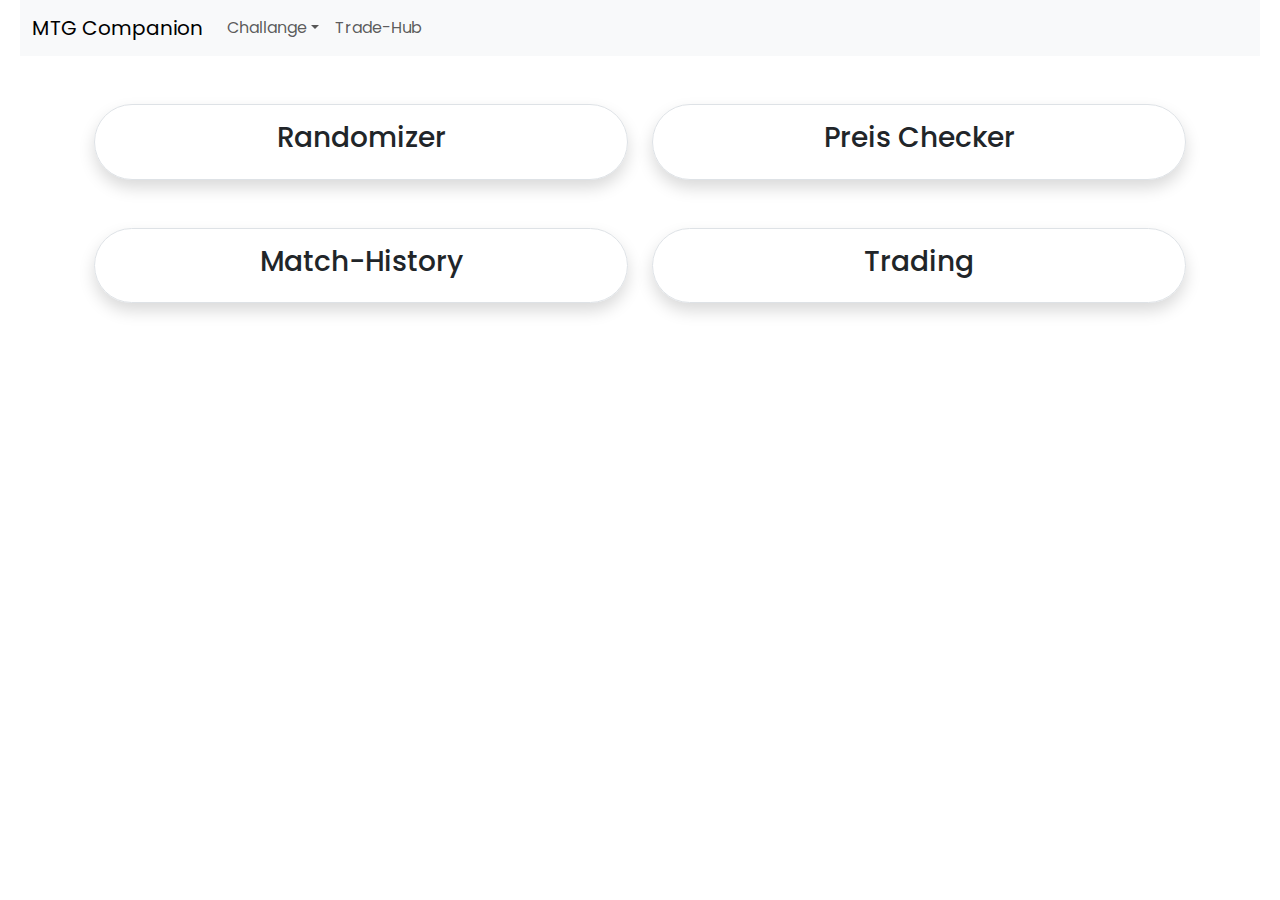
==== index.html @ cfb76c11 "Initial Commit" ====
<!DOCTYPE html>
<html lang="de">
<head>
    <title>MTG Companion</title>
    <meta charset="utf-8">
    <meta name="viewport" content="width=device-width, initial-scale=1">
    <link href="https://cdn.jsdelivr.net/npm/bootstrap@5.2.3/dist/css/bootstrap.min.css" rel="stylesheet">
    <link href="https://cdnjs.cloudflare.com/ajax/libs/font-awesome/6.2.1/css/all.min.css" rel="stylesheet">
    <link href="mtgcompanion.css" rel="stylesheet">
    <script src="https://cdn.jsdelivr.net/npm/bootstrap@5.2.3/dist/js/bootstrap.bundle.min.js"></script>
</head>
<body>
    <nav class="navbar navbar-expand-sm static-top bg-light">
        <div class="container-fluid">
            <a class="navbar-brand active" href="index.html">MTG Companion</a>
            <button class="navbar-toggler" type="button" data-bs-toggle="collapse" data-bs-target="#collapNavbar">
                <span class="navbar-toggler-icon"></span>
            </button>
            <div class="collapse navbar-collapse" id="collapNavbar">
                <ul class="navbar-nav">
                    <li class="nav-item dropdown">
                        <a class="nav-link dropdown-toggle" href="randomizer.html" role="button" data-bs-toggle="dropdown">Challange</a>
                        <ul class="dropdown-menu">
                            <li><a class="dropdown-item" href="randomizer.html">Challange Randomizer</a></li>
                            <li><a class="dropdown-item" href="history.html">Match History</a></li>
                            <li><a class="dropdown-item" href="upgrade.html">Upgrade Preis Checker</a></li>
                        </ul>
                    </li>
                    <li class="nav-item">
                        <a class="nav-link" href="trading.html">Trade-Hub</a>
                    </li>
                </ul>
            </div>
        </div>
    </nav>
    <div class="container row mx-auto">
        <div class="col-6">
            <div class="mt-5 p-3 shadow text-center border rounded-pill">
                <h3><a class="link-dark text-decoration-none" href="randomizer.html">Randomizer</a></h3>
            </div>
        </div>
        <div class="col-6">
            <div class="mt-5 p-3 shadow text-center border rounded-pill">
                <h3><a class="link-dark text-decoration-none" href="upgrade.html">Preis Checker</a></h3>
            </div>
        </div>
        <div class="col-6">
            <div class="mt-5 p-3 shadow text-center border rounded-pill">
                <h3><a class="link-dark text-decoration-none" href="histroy.html">Match-History</a></h3>
            </div>
        </div>
        <div class="col-6">
            <div class="mt-5 p-3 shadow text-center border rounded-pill">
                <h3><a class="link-dark text-decoration-none" href="trading.html">Trading</a></h3>
            </div>
        </div>
    </div>
</body>
</html>
---- mtgcompanion.css ----
@import url('https://fonts.googleapis.com/css2?family=Poppins:wght@200;300;400;500;600;700&display=swap');
*{
  margin: 0;
  padding: 0;
  box-sizing: border-box;
  font-family: 'Poppins', sans-serif;
}

body{
  padding: 0 20px;
}

::selection{
  color: #fff;
  background: #664AFF;
}

.container-search{
    max-width: 450px;
    margin: 150px auto;
}

.container-search .searchInput{
  background: #fff;
  width: 100%;
  border-radius: 5px;
  position: relative;
  box-shadow: 0px 1px 5px 3px rgba(0,0,0,0.12);
}

.searchInput input{
  height: 55px;
  width: 100%;
  outline: none;
  border: none;
  border-radius: 5px;
  padding: 0 60px 0 20px;
  font-size: 18px;
  box-shadow: 0px 1px 5px rgba(0,0,0,0.1);
}

.searchInput.active input{
  border-radius: 5px 5px 0 0;
}

.searchInput .resultBox{
  padding: 0;
  opacity: 0;
  pointer-events: none;
  max-height: 280px;
  overflow-y: auto;
}

.searchInput.active .resultBox{
  padding: 10px 8px;
  opacity: 1;
  pointer-events: auto;
}

.resultBox li{
  list-style: none;
  padding: 8px 12px;
  display: none;
  width: 100%;
  cursor: default;
  border-radius: 3px;
}

.searchInput.active .resultBox li{
  display: block;
}
.resultBox li:hover{
  background: #efefef;
}

.searchInput .icon{
  position: absolute;
  right: 0px;
  top: 0px;
  height: 55px;
  width: 55px;
  text-align: center;
  line-height: 55px;
  font-size: 20px;
  color: #644bff;
}

.circle-small {
  height: 10vh;
  width: 10vh;
  background-color: powderblue;
  color: #333;
  border-radius: 50%;
}

.circle-big {
    height: 20vh;
    width: 20vh;
    background-color: powderblue;
    color: #333;
    border-radius: 50%;
 }

:root {
    --mcard-height: 30vh;
    --mcard-width: calc(var(--mcard-height) / 1.5);
}

@property --rotate {
    syntax: "<angle>";
    initial-value: 132deg;
    inherits: false;
}

.mcard {
    background: #eeeef0;
    width: var(--mcard-width);
    height: var(--mcard-height);
    padding: 3px;
    position: relative;
    border-radius: 6px;
    justify-content: center;
    align-items: center;
    text-align: center;
    display: flex;
    color: rgb(0, 0, 0);
}

.mcard .title {
  font-weight: bold;
  font-size: 1.2em;
  position: absolute;
  top: 5%;
  opacity: 0;
  transition: opacity 2s;
}

.mcard .description {
  font-size: 1em;
  position: absolute;
  bottom: 10%;
  opacity: 0;
  transition: opacity 2s;
}

.fade {
  opacity: 1 !important;
}

.hidden {
  display: none;
}

.mcard::before {
  content: "";
  width: 104%;
  height: 102%;
  border-radius: 8px;
  background-color: powderblue;
  position: absolute;
  z-index: -1;
  top: -1%;
  left: -2%;
  animation: spin 2.5s linear infinite;
}

.mcard.load::before {
    background-color: rgb(255, 255, 255) 0%;
    background-image: linear-gradient(
      var(--rotate)
      , powderblue, rgb(65, 179, 194) 43%, #1d92c4);
    animation: spin 2.5s linear infinite;
}
  
  .mcard.load::after {
    position: absolute;
    content: "";
    top: calc(var(--mcard-height) / 6);
    left: 0;
    right: 0;
    z-index: -1;
    height: 100%;
    width: 100%;
    margin: 0 auto;
    transform: scale(0.7);
    filter: blur(calc(var(--mcard-height) / 6));
    background-image: linear-gradient(
      var(--rotate)
      , powderblue, rgb(65, 179, 194) 43%, #1d92c4);
      opacity: 1;
    transition: opacity .5s;
    animation: spin 2.5s linear infinite;
  }

  @keyframes spin {
    0% {
      --rotate: 0deg;
    }
    100% {
      --rotate: 360deg;
    }
  }
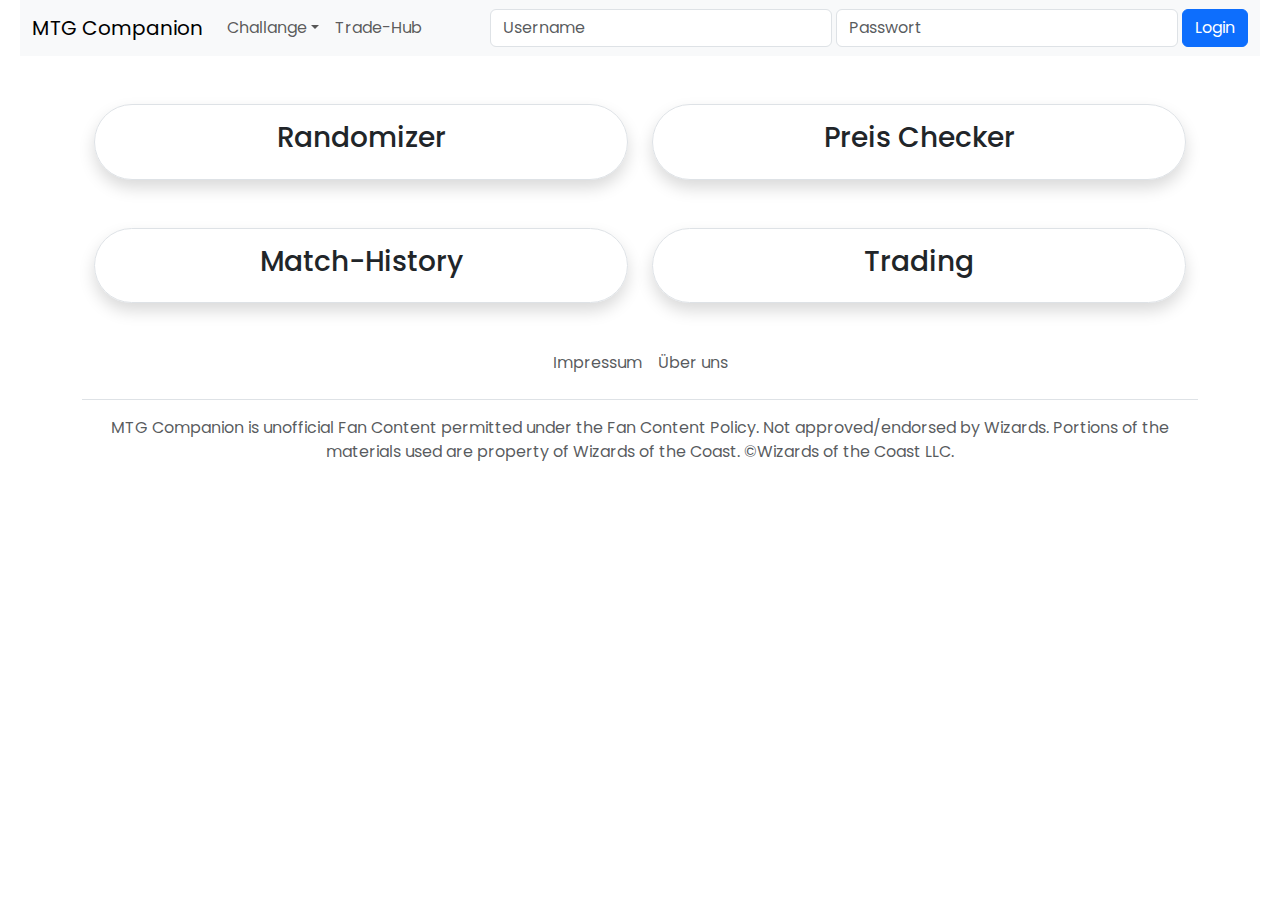
==== commit 774de94c: "Added footer and some cleanup" ====
--- a/index.html
+++ b/index.html
@@ -17,7 +17,7 @@
                 <span class="navbar-toggler-icon"></span>
             </button>
             <div class="collapse navbar-collapse" id="collapNavbar">
-                <ul class="navbar-nav">
+                <ul class="navbar-nav me-auto">
                     <li class="nav-item dropdown">
                         <a class="nav-link dropdown-toggle" href="randomizer.html" role="button" data-bs-toggle="dropdown">Challange</a>
                         <ul class="dropdown-menu">
@@ -30,6 +30,11 @@
                         <a class="nav-link" href="trading.html">Trade-Hub</a>
                     </li>
                 </ul>
+                <form class="d-flex align-content-end">
+                    <input class="form-control me-1" type="text" placeholder="Username">
+                    <input class="form-control me-1" type="password" placeholder="Passwort">
+                    <button class="btn btn-primary" type="button">Login</button>
+                </form>
             </div>
         </div>
     </nav>
@@ -55,5 +60,14 @@
             </div>
         </div>
     </div>
+    <div class="container">
+        <footer class="py-3 my-4">
+          <ul class="nav justify-content-center border-bottom pb-3 mb-3">
+            <li class="nav-item"><a href="#" class="nav-link px-2 text-muted">Impressum</a></li>
+            <li class="nav-item"><a href="#" class="nav-link px-2 text-muted">Über uns</a></li>
+          </ul>
+          <p class="text-center text-muted">MTG Companion is unofficial Fan Content permitted under the Fan Content Policy. Not approved/endorsed by Wizards. Portions of the materials used are property of Wizards of the Coast. ©Wizards of the Coast LLC.</p>
+        </footer>
+      </div>
 </body>
 </html>--- a/mtgcompanion.css
+++ b/mtgcompanion.css
@@ -49,6 +49,8 @@
   pointer-events: none;
   max-height: 280px;
   overflow-y: auto;
+  width: 100%;
+  background-color: #fff;
 }
 
 .searchInput.active .resultBox{
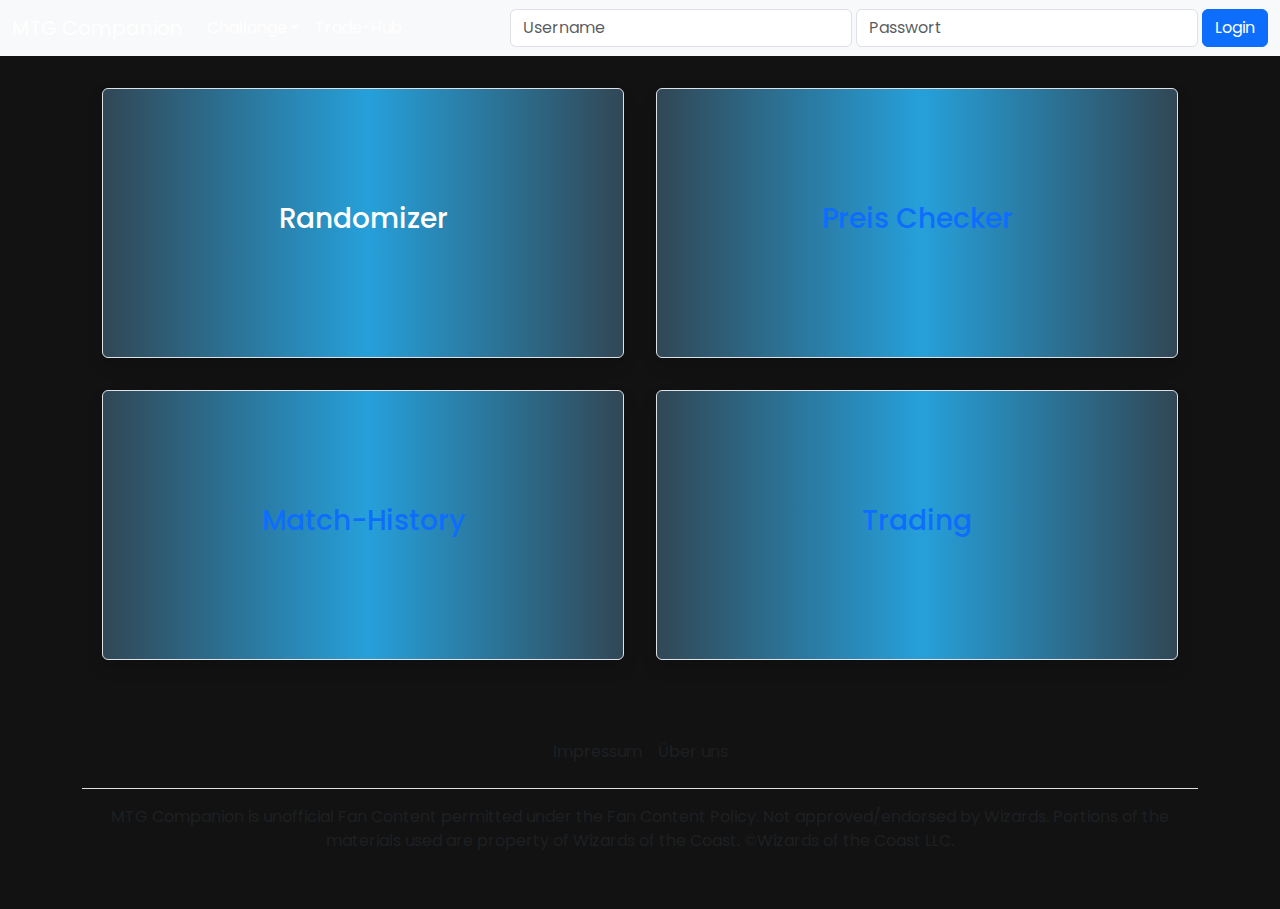
==== commit 99c303ba: "starting with dark material design" ====
--- a/index.html
+++ b/index.html
@@ -38,25 +38,27 @@
             </div>
         </div>
     </nav>
-    <div class="container row mx-auto">
-        <div class="col-6">
-            <div class="mt-5 p-3 shadow text-center border rounded-pill">
-                <h3><a class="link-dark text-decoration-none" href="randomizer.html">Randomizer</a></h3>
+    <div class="container p-3 row mx-auto text-center">
+        <div class="col-6 p-3 d-flex justify-content-center align-items-stretch">
+            <a class="container linkbox mx-auto d-flex border rounded shadow justify-content-center align-items-center text-decoration-none" href="randomizer.html">
+                <div class="">
+                    <h3>Randomizer</h3>
+                </div>
+            </a>
+        </div>
+        <div class="col-6 p-3 d-flex justify-content-center align-items-stretch">
+            <div class="container linkbox mx-auto d-flex border rounded shadow justify-content-center align-items-center">
+                <h3><a class="text-decoration-none" href="upgrade.html">Preis Checker</a></h3>
             </div>
         </div>
-        <div class="col-6">
-            <div class="mt-5 p-3 shadow text-center border rounded-pill">
-                <h3><a class="link-dark text-decoration-none" href="upgrade.html">Preis Checker</a></h3>
+        <div class="col-6 p-3 d-flex justify-content-center align-items-stretch">
+            <div class="container linkbox mx-auto d-flex border rounded shadow justify-content-center align-items-center">
+                <h3><a class="text-decoration-none" href="history.html">Match-History</a></h3>
             </div>
         </div>
-        <div class="col-6">
-            <div class="mt-5 p-3 shadow text-center border rounded-pill">
-                <h3><a class="link-dark text-decoration-none" href="histroy.html">Match-History</a></h3>
-            </div>
-        </div>
-        <div class="col-6">
-            <div class="mt-5 p-3 shadow text-center border rounded-pill">
-                <h3><a class="link-dark text-decoration-none" href="trading.html">Trading</a></h3>
+        <div class="col-6 p-3 d-flex justify-content-center align-items-stretch">
+            <div class="container linkbox mx-auto d-flex border rounded shadow justify-content-center align-items-center">
+                <h3><a class="text-decoration-none" href="trading.html">Trading</a></h3>
             </div>
         </div>
     </div>
--- a/mtgcompanion.css
+++ b/mtgcompanion.css
@@ -1,17 +1,43 @@
 @import url('https://fonts.googleapis.com/css2?family=Poppins:wght@200;300;400;500;600;700&display=swap');
-*{
-  margin: 0;
-  padding: 0;
-  box-sizing: border-box;
+* {
   font-family: 'Poppins', sans-serif;
+  color: #fff;
+}
+
+:root {
+  --mcard-height: 30vh;
+  --mcard-width: calc(var(--mcard-height) / 1.5);
+  --grey-1: #121212;
+  --grey-2: #1b1b1b;
+  --grey-3: #2b2b2b;
+  --grey-4: #3b3b3b;
+  --grey-5: #4b4b4b;
+  --accent-1: #BB86FC;
+  --accent-2: #03DAC5;
 }
 
 body{
-  padding: 0 20px;
+  background-color: var(--grey-1);
+}
+
+.navbar {
+  background-color: var(--grey-2);
+}
+
+.navbar .navbar-brand {
+  color: white;
+}
+
+.navbar .nav-link.active {
+  color: var(--accent-2);
+}
+
+.navbar .nav-link {
+  color: white;
 }
 
 ::selection{
-  color: #fff;
+  color: #3b3b3b;
   background: #664AFF;
 }
 
@@ -21,7 +47,7 @@
 }
 
 .container-search .searchInput{
-  background: #fff;
+  background: #3b3b3b;
   width: 100%;
   border-radius: 5px;
   position: relative;
@@ -50,7 +76,7 @@
   max-height: 280px;
   overflow-y: auto;
   width: 100%;
-  background-color: #fff;
+  background-color: #3b3b3b;
 }
 
 .searchInput.active .resultBox{
@@ -102,11 +128,6 @@
     color: #333;
     border-radius: 50%;
  }
-
-:root {
-    --mcard-height: 30vh;
-    --mcard-width: calc(var(--mcard-height) / 1.5);
-}
 
 @property --rotate {
     syntax: "<angle>";
@@ -151,6 +172,12 @@
 
 .hidden {
   display: none;
+}
+
+.linkbox {
+  height: 30vh;
+  color: white;
+  background-image: linear-gradient(to right, #314755 0%, #26a0da  51%, #314755  100%)
 }
 
 .mcard::before {
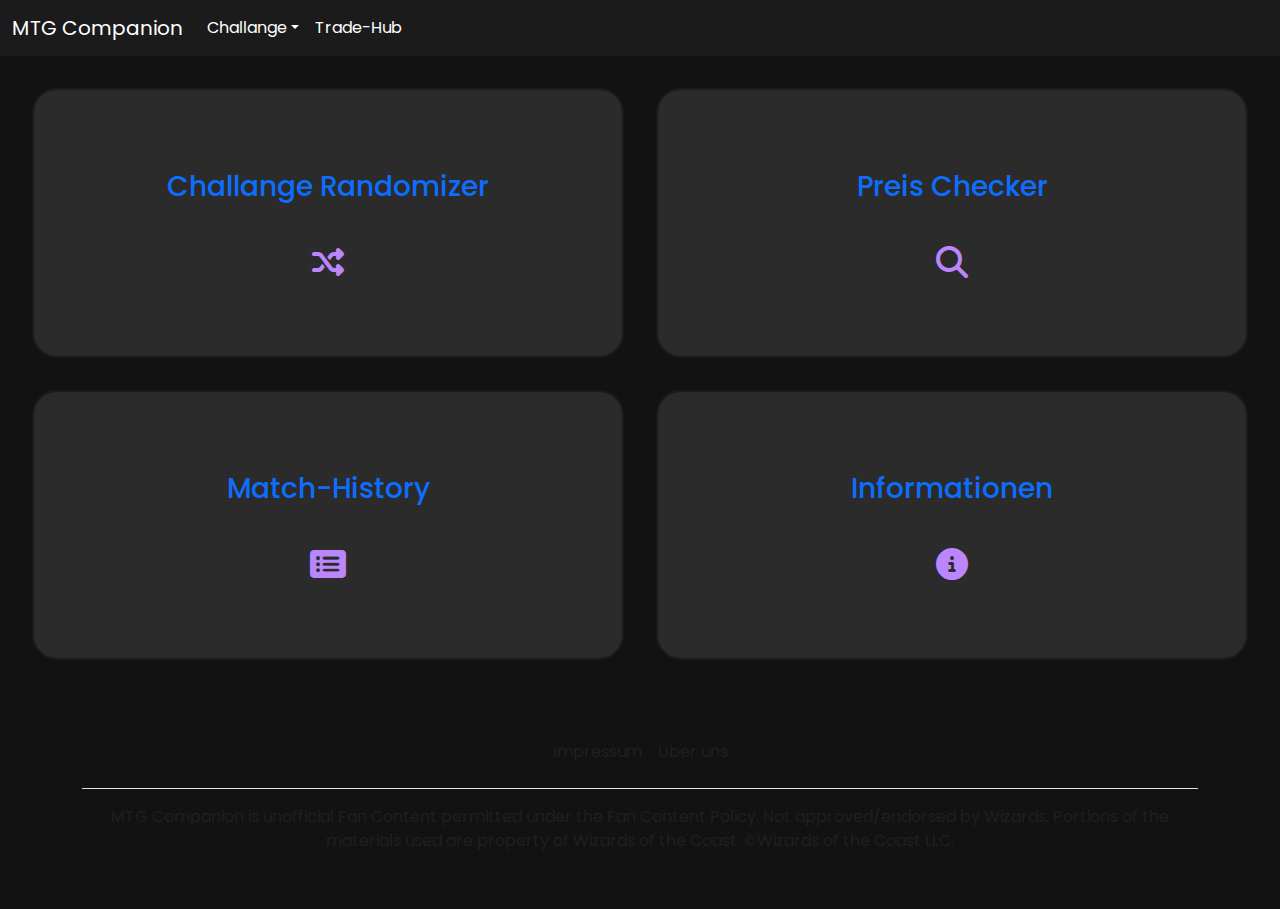
==== commit dcc22f78: "updated dark theme and ui through most of the site" ====
--- a/index.html
+++ b/index.html
@@ -9,8 +9,8 @@
     <link href="mtgcompanion.css" rel="stylesheet">
     <script src="https://cdn.jsdelivr.net/npm/bootstrap@5.2.3/dist/js/bootstrap.bundle.min.js"></script>
 </head>
-<body>
-    <nav class="navbar navbar-expand-sm static-top bg-light">
+<body class="d-flex flex-column min-vh-100">
+    <nav class="navbar navbar-expand-sm static-top navbar-dark">
         <div class="container-fluid">
             <a class="navbar-brand active" href="index.html">MTG Companion</a>
             <button class="navbar-toggler" type="button" data-bs-toggle="collapse" data-bs-target="#collapNavbar">
@@ -21,8 +21,8 @@
                     <li class="nav-item dropdown">
                         <a class="nav-link dropdown-toggle" href="randomizer.html" role="button" data-bs-toggle="dropdown">Challange</a>
                         <ul class="dropdown-menu">
+                            <li><a class="dropdown-item" href="information.html">Informationen</a></li>
                             <li><a class="dropdown-item" href="randomizer.html">Challange Randomizer</a></li>
-                            <li><a class="dropdown-item" href="history.html">Match History</a></li>
                             <li><a class="dropdown-item" href="upgrade.html">Upgrade Preis Checker</a></li>
                         </ul>
                     </li>
@@ -30,39 +30,36 @@
                         <a class="nav-link" href="trading.html">Trade-Hub</a>
                     </li>
                 </ul>
-                <form class="d-flex align-content-end">
-                    <input class="form-control me-1" type="text" placeholder="Username">
-                    <input class="form-control me-1" type="password" placeholder="Passwort">
-                    <button class="btn btn-primary" type="button">Login</button>
-                </form>
             </div>
         </div>
     </nav>
-    <div class="container p-3 row mx-auto text-center">
-        <div class="col-6 p-3 d-flex justify-content-center align-items-stretch">
-            <a class="container linkbox mx-auto d-flex border rounded shadow justify-content-center align-items-center text-decoration-none" href="randomizer.html">
-                <div class="">
-                    <h3>Randomizer</h3>
-                </div>
+    <div class="container-fluid p-3 row mx-auto text-center">    
+        <div class="col-12 col-md-6 p-3 d-flex justify-content-center align-items-stretch">
+            <a class="landing-tile d-flex container linkbox mx-auto d-flex justify-content-center align-items-center text-decoration-none" href="randomizer.html">
+                <h3 class="landing-title">Challange Randomizer</h3>  
+                <i class="landing-icon fa-solid fa-shuffle fa-2xl"></i>       
             </a>
         </div>
-        <div class="col-6 p-3 d-flex justify-content-center align-items-stretch">
-            <div class="container linkbox mx-auto d-flex border rounded shadow justify-content-center align-items-center">
-                <h3><a class="text-decoration-none" href="upgrade.html">Preis Checker</a></h3>
-            </div>
+        <div class="col-12 col-md-6 p-3 d-flex justify-content-center align-items-stretch">
+            <a class="landing-tile d-flex container linkbox mx-auto d-flex justify-content-center align-items-center text-decoration-none" href="upgrade.html">
+                <h3 class="landing-title">Preis Checker</h3>
+                <i class="landing-icon fa-solid fa-magnifying-glass fa-2xl"></i>
+            </a>
         </div>
-        <div class="col-6 p-3 d-flex justify-content-center align-items-stretch">
-            <div class="container linkbox mx-auto d-flex border rounded shadow justify-content-center align-items-center">
-                <h3><a class="text-decoration-none" href="history.html">Match-History</a></h3>
-            </div>
+        <div class="col-12 col-md-6 p-3 d-flex justify-content-center align-items-stretch">
+            <a class="landing-tile d-flex container linkbox mx-auto d-flex justify-content-center align-items-center text-decoration-none" href="history.html">
+                <h3 class="landing-title">Match-History</h3>
+                <i class="landing-icon fa-solid fa-rectangle-list fa-2xl"></i>
+            </a>
         </div>
-        <div class="col-6 p-3 d-flex justify-content-center align-items-stretch">
-            <div class="container linkbox mx-auto d-flex border rounded shadow justify-content-center align-items-center">
-                <h3><a class="text-decoration-none" href="trading.html">Trading</a></h3>
-            </div>
+        <div class="col-12 col-md-6 p-3 d-flex justify-content-center align-items-stretch">
+            <a class="landing-tile d-flex container linkbox mx-auto d-flex justify-content-center align-items-center text-decoration-none" href="information.html">
+                <h3 class="landing-title">Informationen</h3>
+                <i class="landing-icon fa-solid fa-circle-info fa-2xl"></i>  
+            </a>
         </div>
     </div>
-    <div class="container">
+    <div class="container mt-auto">
         <footer class="py-3 my-4">
           <ul class="nav justify-content-center border-bottom pb-3 mb-3">
             <li class="nav-item"><a href="#" class="nav-link px-2 text-muted">Impressum</a></li>
--- a/mtgcompanion.css
+++ b/mtgcompanion.css
@@ -5,8 +5,6 @@
 }
 
 :root {
-  --mcard-height: 30vh;
-  --mcard-width: calc(var(--mcard-height) / 1.5);
   --grey-1: #121212;
   --grey-2: #1b1b1b;
   --grey-3: #2b2b2b;
@@ -14,6 +12,10 @@
   --grey-5: #4b4b4b;
   --accent-1: #BB86FC;
   --accent-2: #03DAC5;
+  --accent-3: #3700B3;
+  --error: #CF6679;
+  --mcard-height: 25vh;
+  --mcard-width: calc(var(--mcard-height) / 1.5);
 }
 
 body{
@@ -36,9 +38,26 @@
   color: white;
 }
 
+.navbar .dropdown-menu {
+  color: white;
+  background-color: var(--grey-3);
+}
+
+.navbar .dropdown-item {
+  color: white;
+}
+
+.navbar .dropdown-item:hover {
+  background-color: var(--grey-5);
+}
+
+.navbar .dropdown-item.active {
+  background-color: var(--accent-2);
+}
+
 ::selection{
-  color: #3b3b3b;
-  background: #664AFF;
+  color: var(--grey-5);
+  background: var(--accent-2);
 }
 
 .container-search{
@@ -47,14 +66,15 @@
 }
 
 .container-search .searchInput{
-  background: #3b3b3b;
+  background: var(--grey-4);
   width: 100%;
   border-radius: 5px;
   position: relative;
   box-shadow: 0px 1px 5px 3px rgba(0,0,0,0.12);
 }
 
-.searchInput input{
+.searchInput input {
+  background: var(--grey-5);
   height: 55px;
   width: 100%;
   outline: none;
@@ -65,18 +85,26 @@
   box-shadow: 0px 1px 5px rgba(0,0,0,0.1);
 }
 
-.searchInput.active input{
+.searchInput.active input {
   border-radius: 5px 5px 0 0;
 }
 
-.searchInput .resultBox{
+.searchInput .resultBox {
   padding: 0;
   opacity: 0;
   pointer-events: none;
   max-height: 280px;
-  overflow-y: auto;
-  width: 100%;
-  background-color: #3b3b3b;
+  width: 100%;
+  background-color: var(--grey-4);
+  border-color: var(--grey-5) !important;
+  overflow-y: scroll;
+  scrollbar-width: none; /* Firefox */
+  -ms-overflow-style: none;  /* Internet Explorer 10+ */
+}
+
+.searchInput .resultBox::-webkit-scrollbar {
+  width: 0;
+  height: 0;
 }
 
 .searchInput.active .resultBox{
@@ -85,7 +113,7 @@
   pointer-events: auto;
 }
 
-.resultBox li{
+.resultBox li {
   list-style: none;
   padding: 8px 12px;
   display: none;
@@ -98,10 +126,10 @@
   display: block;
 }
 .resultBox li:hover{
-  background: #efefef;
-}
-
-.searchInput .icon{
+  background: var(--accent-2);
+}
+
+.searchInput .icon {
   position: absolute;
   right: 0px;
   top: 0px;
@@ -110,24 +138,27 @@
   text-align: center;
   line-height: 55px;
   font-size: 20px;
-  color: #644bff;
-}
-
-.circle-small {
-  height: 10vh;
-  width: 10vh;
-  background-color: powderblue;
-  color: #333;
-  border-radius: 50%;
-}
-
-.circle-big {
-    height: 20vh;
-    width: 20vh;
-    background-color: powderblue;
-    color: #333;
-    border-radius: 50%;
- }
+}
+
+.price-box {
+  height: 15vh;
+  width: 15vh;
+  background-color: var(--grey-3);
+  border-style: solid;
+  border-radius: 25%;
+  border-width: 2px;
+  border-color: var(--accent-1);
+}
+
+.spinner-border {
+  color: var(--accent-2);
+}
+
+.alert.alert-warning {
+  border-color: var(--grey-2);
+  background-color: var(--error);
+  color: white;
+}
 
 @property --rotate {
     syntax: "<angle>";
@@ -136,7 +167,7 @@
 }
 
 .mcard {
-    background: #eeeef0;
+    background: var(--grey-3);
     width: var(--mcard-width);
     height: var(--mcard-height);
     padding: 3px;
@@ -146,14 +177,16 @@
     align-items: center;
     text-align: center;
     display: flex;
-    color: rgb(0, 0, 0);
 }
 
 .mcard .title {
   font-weight: bold;
   font-size: 1.2em;
   position: absolute;
+  border-bottom: 2px solid var(--grey-5);
   top: 5%;
+  padding-left: 5%;
+  padding-right: 5%;
   opacity: 0;
   transition: opacity 2s;
 }
@@ -161,23 +194,20 @@
 .mcard .description {
   font-size: 1em;
   position: absolute;
-  bottom: 10%;
+  padding-top: 5%;
+  padding-left: 5%;
+  padding-right: 5%;
   opacity: 0;
   transition: opacity 2s;
 }
 
-.fade {
-  opacity: 1 !important;
-}
-
-.hidden {
-  display: none;
-}
-
-.linkbox {
-  height: 30vh;
-  color: white;
-  background-image: linear-gradient(to right, #314755 0%, #26a0da  51%, #314755  100%)
+.mcard .points {
+  position: absolute;
+  border: 3px solid var(--grey-5);
+  border-radius: 5px;
+  width: 3vh;
+  bottom: 2%;
+  right: 2%;
 }
 
 .mcard::before {
@@ -185,7 +215,7 @@
   width: 104%;
   height: 102%;
   border-radius: 8px;
-  background-color: powderblue;
+  background-color: var(--accent-1);
   position: absolute;
   z-index: -1;
   top: -1%;
@@ -197,35 +227,88 @@
     background-color: rgb(255, 255, 255) 0%;
     background-image: linear-gradient(
       var(--rotate)
-      , powderblue, rgb(65, 179, 194) 43%, #1d92c4);
+      , var(--accent-3), var(--accent-2) 43%, var(--accent-1));
     animation: spin 2.5s linear infinite;
 }
   
-  .mcard.load::after {
-    position: absolute;
-    content: "";
-    top: calc(var(--mcard-height) / 6);
-    left: 0;
-    right: 0;
-    z-index: -1;
-    height: 100%;
-    width: 100%;
-    margin: 0 auto;
-    transform: scale(0.7);
-    filter: blur(calc(var(--mcard-height) / 6));
-    background-image: linear-gradient(
-      var(--rotate)
-      , powderblue, rgb(65, 179, 194) 43%, #1d92c4);
-      opacity: 1;
-    transition: opacity .5s;
-    animation: spin 2.5s linear infinite;
+.mcard.load::after {
+  position: absolute;
+  content: "";
+  top: calc(var(--mcard-height) / 6);
+  left: 0;
+  right: 0;
+  z-index: -1;
+  height: 100%;
+  width: 100%;
+  margin: 0 auto;
+  transform: scale(0.7);
+  filter: blur(calc(var(--mcard-height) / 6));
+  background-image: linear-gradient(
+    var(--rotate)
+    , var(--accent-3), var(--accent-2) 43%, var(--accent-1));
+    opacity: 1;
+  transition: opacity .5s;
+  animation: spin 2.5s linear infinite;
+}
+
+@keyframes spin {
+  0% {
+    --rotate: 0deg;
   }
-
-  @keyframes spin {
-    0% {
-      --rotate: 0deg;
-    }
-    100% {
-      --rotate: 360deg;
-    }
-  }+  100% {
+    --rotate: 360deg;
+  }
+}
+
+.fade {
+  opacity: 1 !important;
+}
+
+.hidden {
+  display: none;
+}
+
+.button-generate {
+  background-color: var(--grey-3);
+  width: 20vh;
+  height: 8vh;
+  border: 2px solid var(--grey-4);
+  border-radius: 15px;
+}
+
+.button-generate:hover {
+  border-color: var(--accent-2);
+}
+
+.reflink {
+  text-decoration: none;
+  color: var(--accent-2);
+}
+
+.reflink:hover {
+  color: var(--accent-3);
+}
+
+.landing-tile {
+  position: relative;
+  width: 100%;
+  height: 30vh;
+  border: 2px solid var(--grey-2);
+  border-radius: 25px;
+  background-color: var(--grey-3);
+}
+
+.landing-tile:hover {
+  border-color: var(--accent-2);
+}
+
+.landing-icon {
+  position: absolute;
+  bottom: 35%;
+  color: var(--accent-1);
+}
+
+.landing-title {
+  position: absolute;
+  top: 30%;
+}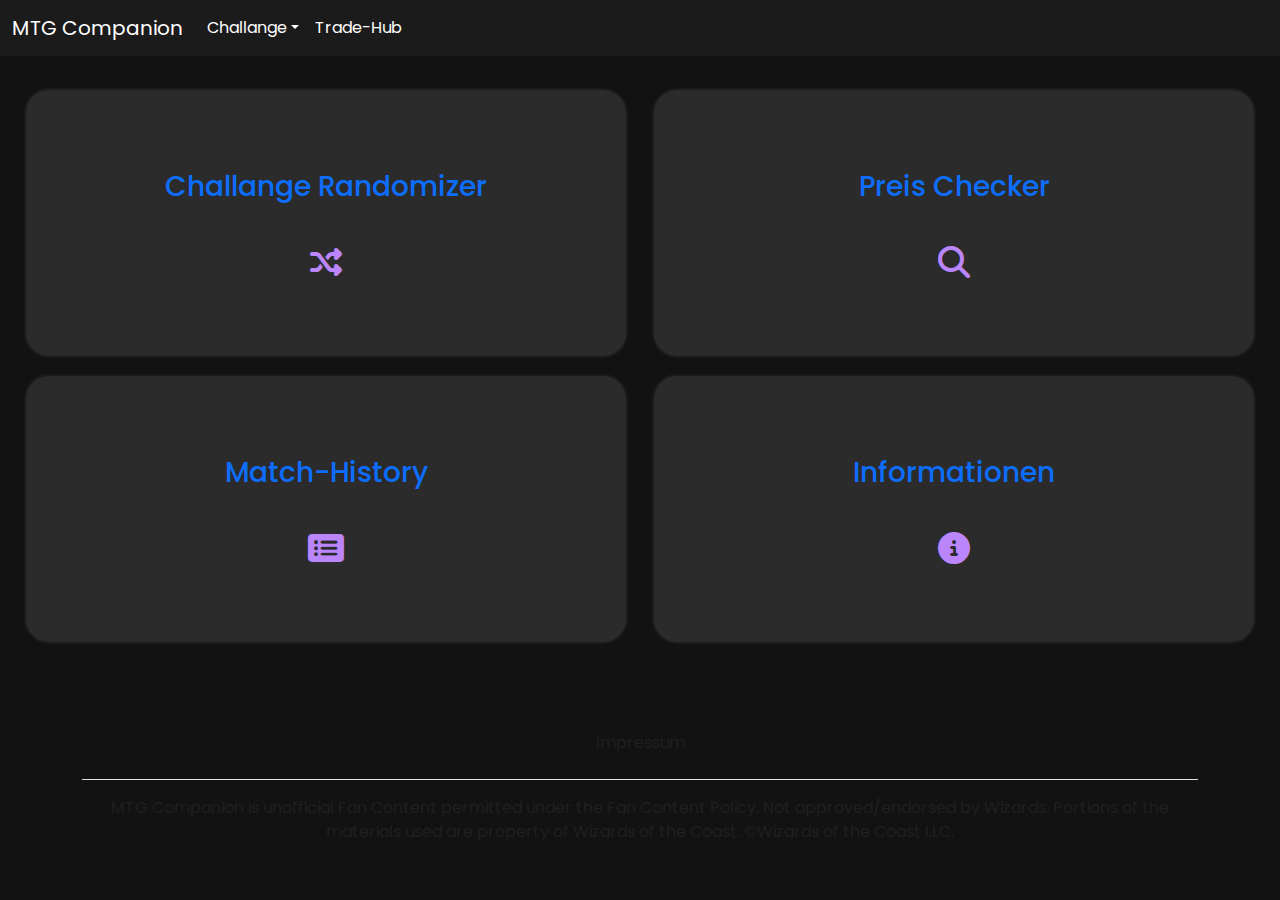
==== commit 75d80c96: "Some mobile friendly touches and an impressum" ====
--- a/index.html
+++ b/index.html
@@ -33,26 +33,26 @@
             </div>
         </div>
     </nav>
-    <div class="container-fluid p-3 row mx-auto text-center">    
-        <div class="col-12 col-md-6 p-3 d-flex justify-content-center align-items-stretch">
+    <div class="container-fluid pt-3 row mx-auto text-center">    
+        <div class="col-12 col-md-6 pt-3 d-flex justify-content-center align-items-stretch">
             <a class="landing-tile d-flex container linkbox mx-auto d-flex justify-content-center align-items-center text-decoration-none" href="randomizer.html">
                 <h3 class="landing-title">Challange Randomizer</h3>  
                 <i class="landing-icon fa-solid fa-shuffle fa-2xl"></i>       
             </a>
         </div>
-        <div class="col-12 col-md-6 p-3 d-flex justify-content-center align-items-stretch">
+        <div class="col-12 col-md-6 pt-3 d-flex justify-content-center align-items-stretch">
             <a class="landing-tile d-flex container linkbox mx-auto d-flex justify-content-center align-items-center text-decoration-none" href="upgrade.html">
                 <h3 class="landing-title">Preis Checker</h3>
                 <i class="landing-icon fa-solid fa-magnifying-glass fa-2xl"></i>
             </a>
         </div>
-        <div class="col-12 col-md-6 p-3 d-flex justify-content-center align-items-stretch">
+        <div class="col-12 col-md-6 pt-3 d-flex justify-content-center align-items-stretch">
             <a class="landing-tile d-flex container linkbox mx-auto d-flex justify-content-center align-items-center text-decoration-none" href="history.html">
                 <h3 class="landing-title">Match-History</h3>
                 <i class="landing-icon fa-solid fa-rectangle-list fa-2xl"></i>
             </a>
         </div>
-        <div class="col-12 col-md-6 p-3 d-flex justify-content-center align-items-stretch">
+        <div class="col-12 col-md-6 pt-3 d-flex justify-content-center align-items-stretch">
             <a class="landing-tile d-flex container linkbox mx-auto d-flex justify-content-center align-items-center text-decoration-none" href="information.html">
                 <h3 class="landing-title">Informationen</h3>
                 <i class="landing-icon fa-solid fa-circle-info fa-2xl"></i>  
@@ -62,8 +62,7 @@
     <div class="container mt-auto">
         <footer class="py-3 my-4">
           <ul class="nav justify-content-center border-bottom pb-3 mb-3">
-            <li class="nav-item"><a href="#" class="nav-link px-2 text-muted">Impressum</a></li>
-            <li class="nav-item"><a href="#" class="nav-link px-2 text-muted">Über uns</a></li>
+            <li class="nav-item"><a href="impressum.html" class="nav-link px-2 text-muted">Impressum</a></li>
           </ul>
           <p class="text-center text-muted">MTG Companion is unofficial Fan Content permitted under the Fan Content Policy. Not approved/endorsed by Wizards. Portions of the materials used are property of Wizards of the Coast. ©Wizards of the Coast LLC.</p>
         </footer>
--- a/mtgcompanion.css
+++ b/mtgcompanion.css
@@ -66,7 +66,7 @@
 }
 
 .container-search .searchInput{
-  background: var(--grey-4);
+  background: var(--grey-5);
   width: 100%;
   border-radius: 5px;
   position: relative;
@@ -158,6 +158,11 @@
   border-color: var(--grey-2);
   background-color: var(--error);
   color: white;
+}
+
+.note {
+  font-size: 1vh;
+  color: var(--grey-5);
 }
 
 @property --rotate {
@@ -181,22 +186,21 @@
 
 .mcard .title {
   font-weight: bold;
-  font-size: 1.2em;
+  font-size: 1.6vh;
   position: absolute;
   border-bottom: 2px solid var(--grey-5);
-  top: 5%;
-  padding-left: 5%;
-  padding-right: 5%;
+  padding-bottom: 5px;
+  top: 4%;
+  width: 90%;
   opacity: 0;
   transition: opacity 2s;
 }
 
 .mcard .description {
-  font-size: 1em;
-  position: absolute;
-  padding-top: 5%;
-  padding-left: 5%;
-  padding-right: 5%;
+  font-size: 1.5vh;
+  position: absolute;
+  padding-top: 2px;
+  width: 95%;
   opacity: 0;
   transition: opacity 2s;
 }
@@ -311,4 +315,22 @@
 .landing-title {
   position: absolute;
   top: 30%;
+}
+
+.rulestext {
+  background-color: var(--grey-3);
+  border: 3px solid var(--grey-2);
+  border-radius: 15px;
+}
+
+.impressum {
+  position: relative;
+  background-color: var(--grey-2);
+  border: 3px solid var(--grey-1);
+  border-radius: 15px;
+}
+
+.impressum .fas {
+  color: var(--accent-1);
+  padding-right: 15px;
 }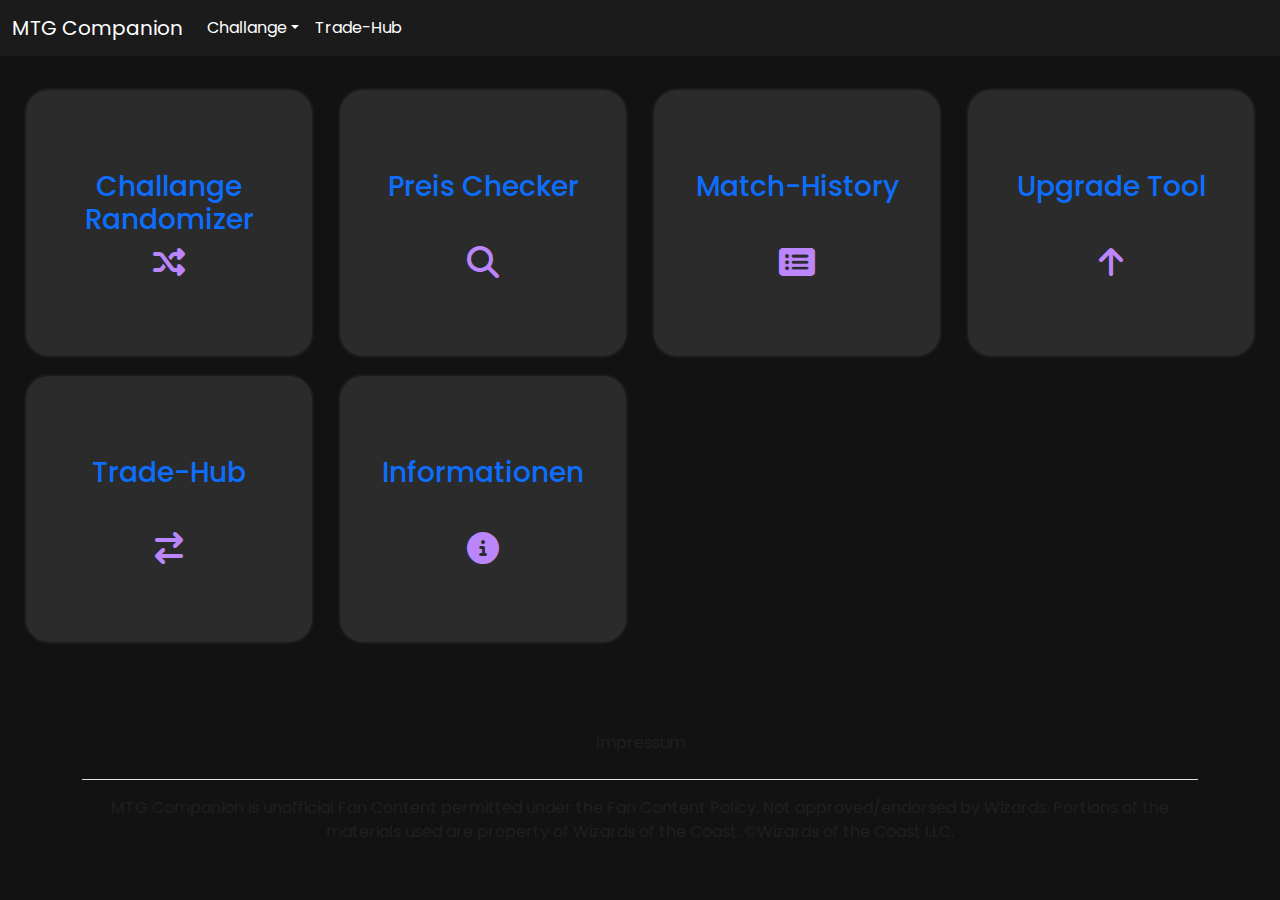
==== commit 4ef872d7: "starting to work on the mysql backend" ====
--- a/index.html
+++ b/index.html
@@ -6,7 +6,7 @@
     <meta name="viewport" content="width=device-width, initial-scale=1">
     <link href="https://cdn.jsdelivr.net/npm/bootstrap@5.2.3/dist/css/bootstrap.min.css" rel="stylesheet">
     <link href="https://cdnjs.cloudflare.com/ajax/libs/font-awesome/6.2.1/css/all.min.css" rel="stylesheet">
-    <link href="mtgcompanion.css" rel="stylesheet">
+    <link href="style/mtgcompanion.css" rel="stylesheet">
     <script src="https://cdn.jsdelivr.net/npm/bootstrap@5.2.3/dist/js/bootstrap.bundle.min.js"></script>
 </head>
 <body class="d-flex flex-column min-vh-100">
@@ -23,7 +23,7 @@
                         <ul class="dropdown-menu">
                             <li><a class="dropdown-item" href="information.html">Informationen</a></li>
                             <li><a class="dropdown-item" href="randomizer.html">Challange Randomizer</a></li>
-                            <li><a class="dropdown-item" href="upgrade.html">Upgrade Preis Checker</a></li>
+                            <li><a class="dropdown-item" href="upgrade.html">Preis Checker</a></li>
                         </ul>
                     </li>
                     <li class="nav-item">
@@ -34,25 +34,37 @@
         </div>
     </nav>
     <div class="container-fluid pt-3 row mx-auto text-center">    
-        <div class="col-12 col-md-6 pt-3 d-flex justify-content-center align-items-stretch">
+        <div class="col-12 col-md-6 col-xl-3 pt-3 d-flex justify-content-center align-items-stretch">
             <a class="landing-tile d-flex container linkbox mx-auto d-flex justify-content-center align-items-center text-decoration-none" href="randomizer.html">
                 <h3 class="landing-title">Challange Randomizer</h3>  
                 <i class="landing-icon fa-solid fa-shuffle fa-2xl"></i>       
             </a>
         </div>
-        <div class="col-12 col-md-6 pt-3 d-flex justify-content-center align-items-stretch">
+        <div class="col-12 col-md-6 col-xl-3 pt-3 d-flex justify-content-center align-items-stretch">
             <a class="landing-tile d-flex container linkbox mx-auto d-flex justify-content-center align-items-center text-decoration-none" href="upgrade.html">
                 <h3 class="landing-title">Preis Checker</h3>
                 <i class="landing-icon fa-solid fa-magnifying-glass fa-2xl"></i>
             </a>
         </div>
-        <div class="col-12 col-md-6 pt-3 d-flex justify-content-center align-items-stretch">
+        <div class="col-12 col-md-6 col-xl-3 pt-3 d-flex justify-content-center align-items-stretch">
             <a class="landing-tile d-flex container linkbox mx-auto d-flex justify-content-center align-items-center text-decoration-none" href="history.html">
                 <h3 class="landing-title">Match-History</h3>
                 <i class="landing-icon fa-solid fa-rectangle-list fa-2xl"></i>
             </a>
         </div>
-        <div class="col-12 col-md-6 pt-3 d-flex justify-content-center align-items-stretch">
+        <div class="col-12 col-md-6 col-xl-3 pt-3 d-flex justify-content-center align-items-stretch">
+            <a class="landing-tile d-flex container linkbox mx-auto d-flex justify-content-center align-items-center text-decoration-none" href="randomizer.html">
+                <h3 class="landing-title">Upgrade Tool</h3>  
+                <i class="landing-icon fa-solid fa-arrow-up fa-2xl"></i>       
+            </a>
+        </div>
+        <div class="col-12 col-md-6 col-xl-3 pt-3 d-flex justify-content-center align-items-stretch">
+            <a class="landing-tile d-flex container linkbox mx-auto d-flex justify-content-center align-items-center text-decoration-none" href="randomizer.html">
+                <h3 class="landing-title">Trade-Hub</h3>  
+                <i class="landing-icon fa-solid fa-arrow-right-arrow-left fa-2xl"></i>     
+            </a>
+        </div>
+        <div class="col-12 col-md-6 col-xl-3 pt-3 d-flex justify-content-center align-items-stretch">
             <a class="landing-tile d-flex container linkbox mx-auto d-flex justify-content-center align-items-center text-decoration-none" href="information.html">
                 <h3 class="landing-title">Informationen</h3>
                 <i class="landing-icon fa-solid fa-circle-info fa-2xl"></i>  
--- a/style/mtgcompanion.css
+++ b/style/mtgcompanion.css
@@ -0,0 +1,379 @@
+@import url('https://fonts.googleapis.com/css2?family=Poppins:wght@200;300;400;500;600;700&display=swap');
+* {
+  font-family: 'Poppins', sans-serif;
+  color: #fff;
+}
+
+:root {
+  --grey-1: #121212;
+  --grey-2: #1b1b1b;
+  --grey-3: #2b2b2b;
+  --grey-4: #3b3b3b;
+  --grey-5: #4b4b4b;
+  --accent-1: #BB86FC;
+  --accent-2: #03DAC5;
+  --accent-3: #3700B3;
+  --error: #CF6679;
+  --mcard-height: 25vh;
+  --mcard-width: calc(var(--mcard-height) / 1.5);
+}
+
+body{
+  background-color: var(--grey-1);
+}
+
+.navbar {
+  background-color: var(--grey-2);
+}
+
+.navbar .navbar-brand {
+  color: white;
+}
+
+.navbar .nav-link.active {
+  color: var(--accent-2);
+}
+
+.navbar .nav-link {
+  color: white;
+}
+
+.navbar .dropdown-menu {
+  color: white;
+  background-color: var(--grey-3);
+}
+
+.navbar .dropdown-item {
+  color: white;
+}
+
+.navbar .dropdown-item:hover {
+  background-color: var(--grey-5);
+}
+
+.navbar .dropdown-item.active {
+  background-color: var(--accent-2);
+}
+
+::selection{
+  color: var(--grey-5);
+  background: var(--accent-2);
+}
+
+.container-search{
+    max-width: 450px;
+    margin: 150px auto;
+}
+
+.container-search .searchInput{
+  background: var(--grey-5);
+  width: 100%;
+  border-radius: 5px;
+  position: relative;
+  box-shadow: 0px 1px 5px 3px rgba(0,0,0,0.12);
+}
+
+.searchInput input {
+  background: var(--grey-5);
+  height: 55px;
+  width: 100%;
+  outline: none;
+  border: none;
+  border-radius: 5px;
+  padding: 0 60px 0 20px;
+  font-size: 18px;
+  box-shadow: 0px 1px 5px rgba(0,0,0,0.1);
+}
+
+.searchInput.active input {
+  border-radius: 5px 5px 0 0;
+}
+
+.searchInput .resultBox {
+  padding: 0;
+  opacity: 0;
+  pointer-events: none;
+  max-height: 280px;
+  width: 100%;
+  background-color: var(--grey-4);
+  border-color: var(--grey-5) !important;
+  overflow-y: scroll;
+  scrollbar-width: none; /* Firefox */
+  -ms-overflow-style: none;  /* Internet Explorer 10+ */
+}
+
+.searchInput .resultBox::-webkit-scrollbar {
+  width: 0;
+  height: 0;
+}
+
+.searchInput.active .resultBox{
+  padding: 10px 8px;
+  opacity: 1;
+  pointer-events: auto;
+}
+
+.resultBox li {
+  list-style: none;
+  padding: 8px 12px;
+  display: none;
+  width: 100%;
+  cursor: default;
+  border-radius: 3px;
+}
+
+.searchInput.active .resultBox li{
+  display: block;
+}
+.resultBox li:hover{
+  background: var(--accent-2);
+}
+
+.searchInput .icon {
+  position: absolute;
+  right: 0px;
+  top: 0px;
+  height: 55px;
+  width: 55px;
+  text-align: center;
+  line-height: 55px;
+  font-size: 20px;
+}
+
+.price-box {
+  height: 15vh;
+  width: 15vh;
+  background-color: var(--grey-3);
+  border-style: solid;
+  border-radius: 25%;
+  border-width: 2px;
+  border-color: var(--accent-1);
+}
+
+.spinner-border {
+  color: var(--accent-2);
+}
+
+.alert.alert-warning {
+  border-color: var(--grey-2);
+  background-color: var(--error);
+  color: white;
+}
+
+.note {
+  font-size: 1vh;
+  color: var(--grey-5);
+}
+
+@property --rotate {
+    syntax: "<angle>";
+    initial-value: 132deg;
+    inherits: false;
+}
+
+.mcard {
+    background: var(--grey-3);
+    width: var(--mcard-width);
+    height: var(--mcard-height);
+    padding: 3px;
+    position: relative;
+    border-radius: 6px;
+    justify-content: center;
+    align-items: center;
+    text-align: center;
+    display: flex;
+}
+
+.mcard .title {
+  font-weight: bold;
+  font-size: 1.6vh;
+  position: absolute;
+  border-bottom: 2px solid var(--grey-5);
+  padding-bottom: 5px;
+  top: 4%;
+  width: 90%;
+  opacity: 0;
+  transition: opacity 2s;
+}
+
+.mcard .description {
+  font-size: 1.5vh;
+  position: absolute;
+  padding-top: 2px;
+  width: 95%;
+  opacity: 0;
+  transition: opacity 2s;
+}
+
+.mcard .points {
+  position: absolute;
+  border: 3px solid var(--grey-5);
+  border-radius: 5px;
+  width: 3vh;
+  bottom: 2%;
+  right: 2%;
+}
+
+.mcard::before {
+  content: "";
+  width: 104%;
+  height: 102%;
+  border-radius: 8px;
+  background-color: var(--accent-1);
+  position: absolute;
+  z-index: -1;
+  top: -1%;
+  left: -2%;
+  animation: spin 2.5s linear infinite;
+}
+
+.mcard.load::before {
+    background-color: rgb(255, 255, 255) 0%;
+    background-image: linear-gradient(
+      var(--rotate)
+      , var(--accent-3), var(--accent-2) 43%, var(--accent-1));
+    animation: spin 2.5s linear infinite;
+}
+  
+.mcard.load::after {
+  position: absolute;
+  content: "";
+  top: calc(var(--mcard-height) / 6);
+  left: 0;
+  right: 0;
+  z-index: -1;
+  height: 100%;
+  width: 100%;
+  margin: 0 auto;
+  transform: scale(0.7);
+  filter: blur(calc(var(--mcard-height) / 6));
+  background-image: linear-gradient(
+    var(--rotate)
+    , var(--accent-3), var(--accent-2) 43%, var(--accent-1));
+    opacity: 1;
+  transition: opacity .5s;
+  animation: spin 2.5s linear infinite;
+}
+
+@keyframes spin {
+  0% {
+    --rotate: 0deg;
+  }
+  100% {
+    --rotate: 360deg;
+  }
+}
+
+.fade {
+  opacity: 1 !important;
+}
+
+.hidden {
+  display: none;
+}
+
+.button-generate {
+  background-color: var(--grey-3);
+  width: 20vh;
+  height: 8vh;
+  border: 2px solid var(--grey-4);
+  border-radius: 15px;
+}
+
+.button-generate:hover {
+  border-color: var(--accent-2);
+}
+
+.reflink {
+  text-decoration: none;
+  color: var(--accent-2);
+}
+
+.reflink:hover {
+  color: var(--accent-3);
+}
+
+.landing-tile {
+  position: relative;
+  width: 100%;
+  height: 30vh;
+  border: 2px solid var(--grey-2);
+  border-radius: 25px;
+  background-color: var(--grey-3);
+}
+
+.landing-tile:hover {
+  border-color: var(--accent-2);
+}
+
+.landing-icon {
+  position: absolute;
+  bottom: 35%;
+  color: var(--accent-1);
+}
+
+.landing-title {
+  position: absolute;
+  top: 30%;
+}
+
+.rulestext {
+  background-color: var(--grey-3);
+  border: 3px solid var(--grey-2);
+  border-radius: 15px;
+}
+
+.impressum {
+  position: relative;
+  background-color: var(--grey-2);
+  border: 3px solid var(--grey-1);
+  border-radius: 15px;
+}
+
+.impressum .fas {
+  color: var(--accent-1);
+  padding-right: 15px;
+}
+
+.disclaimer {
+  border: 3px solid var(--accent-1);
+  background-color: var(--grey-3);
+  border-radius: 15px;
+  font-size: 1.4vh;
+}
+
+.pwform {
+  border: 3px solid var(--grey-2);
+  background-color: var(--grey-2);
+  border-radius: 15px;
+  height: 45vh;
+}
+
+.pwform button  {
+  border: 3px solid var(--grey-5);
+  border-radius: 15px;
+  background-color: var(--grey-5);
+  height: 5vh;
+}
+
+.pwform button:hover {
+  border-color: var(--accent-2);
+}
+
+.pw {
+  padding-top: 3vh;
+}
+
+.pw label {
+  font-size: 2vh;
+  padding-bottom: 2vh;
+}
+
+.pw input {
+  background-color: var(--grey-5);
+  border-radius: 5px;
+  border: 2px solid (var(--grey-5));
+  width: 20vw;
+  min-width: 250px;
+  height: 3vh;
+}